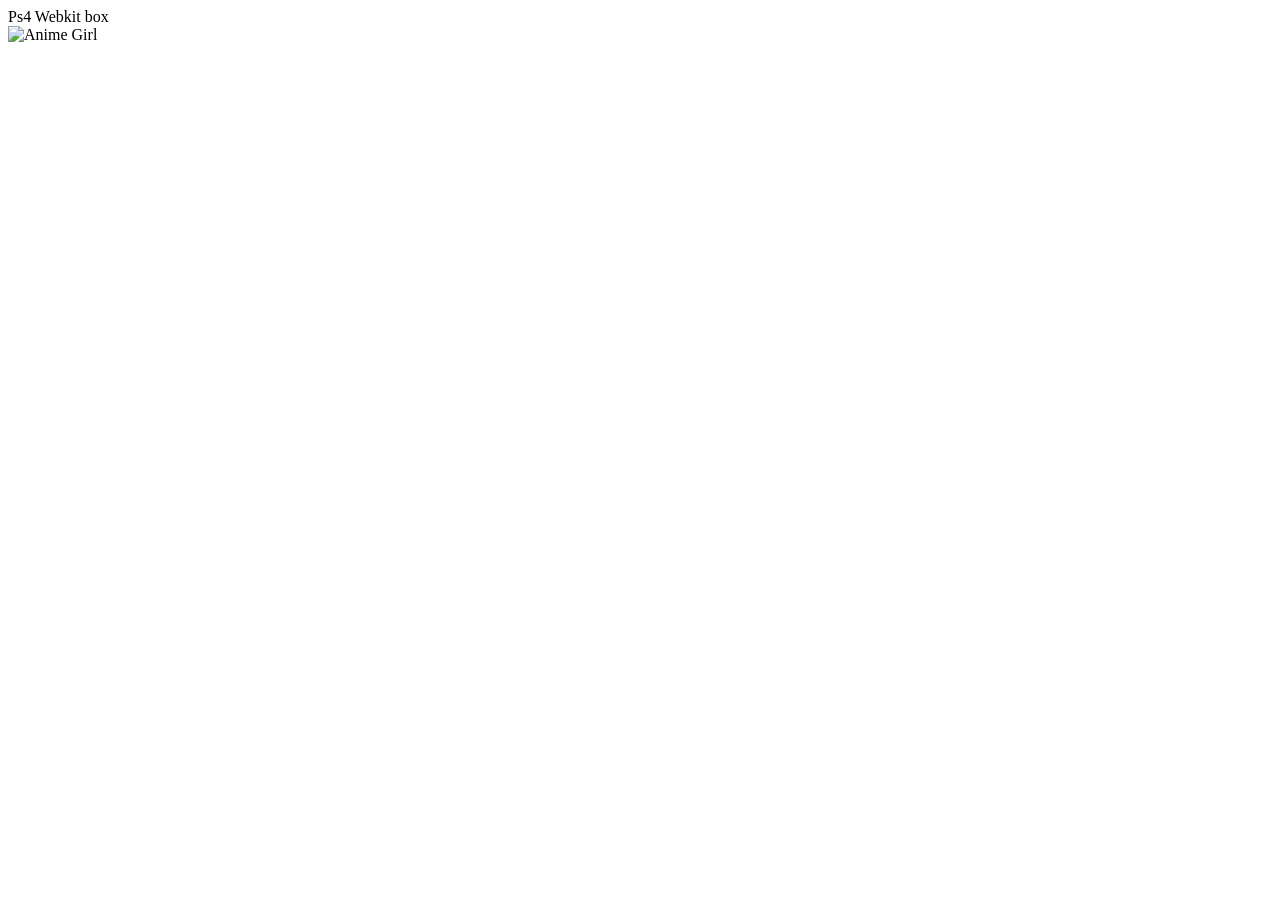
==== index.html @ e22efeeb "Create index.html" ====
<!DOCTYPE html>
<html lang="en">
<head>
    <meta charset="UTF-8">
    <meta name="viewport" content="width=device-width, initial-scale=1.0">
    <title>PS4 Webkit Simple Site</title>
    <link rel="stylesheet" href="css/main.css">
</head>
<body>
    <div class="container">
        <div class="top-box">Ps4 Webkit box</div>
        <div class="content">
            <div class="image-section">
                <img src="img/anime%20girl.png" alt="Anime Girl">
            </div>
            <div class="buttons-section">
                <div id="button-container"></div>
            </div>
        </div>
    </div>
    <script src="js/script.js"></script>
</body>
</html>
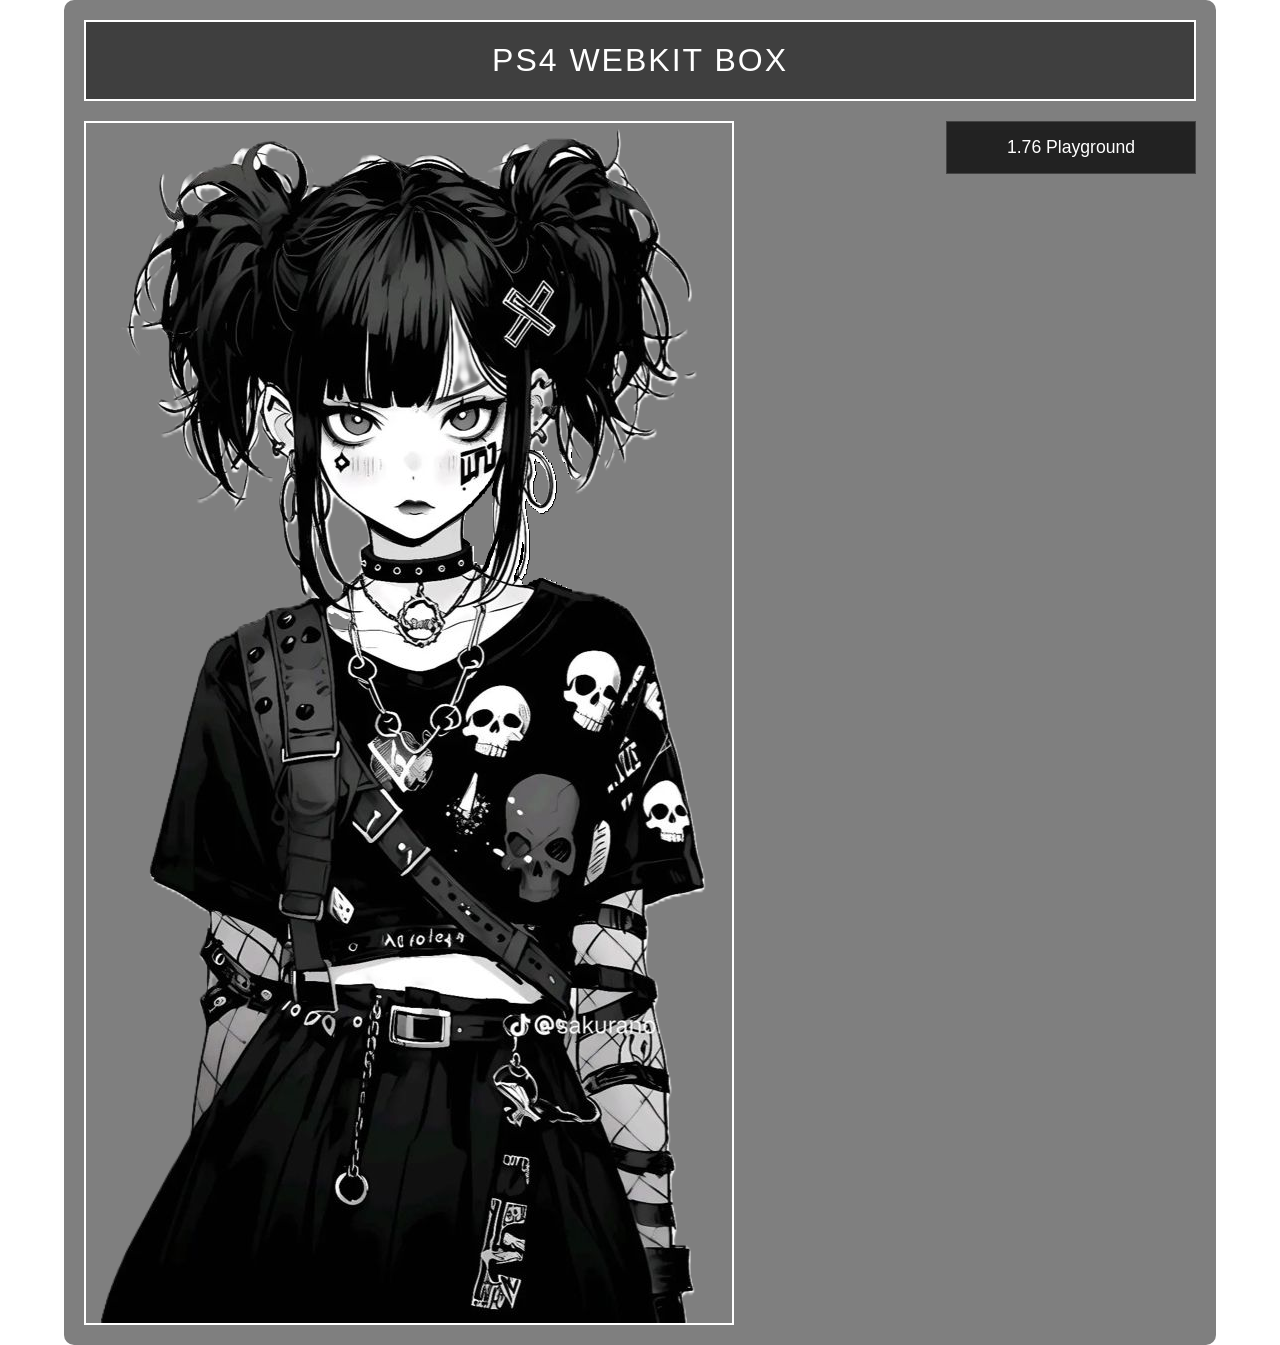
==== commit ecc78869: "Update index.html" ====
--- a/index.html
+++ b/index.html
@@ -11,7 +11,7 @@
         <div class="top-box">Ps4 Webkit box</div>
         <div class="content">
             <div class="image-section">
-                <img src="img/anime%20girl.png" alt="Anime Girl">
+                <img src="img/goth-girl.png" alt="Goth Girl Image">
             </div>
             <div class="buttons-section">
                 <div id="button-container"></div>
--- a/css/main.css
+++ b/css/main.css
@@ -0,0 +1,89 @@
+/* css/main.css */
+* {
+    margin: 0;
+    padding: 0;
+    box-sizing: border-box;
+}
+
+body {
+    background-image: url('../Bg%20image.png'); /* image in root folder */
+    background-size: cover;
+    background-position: center;
+    background-repeat: no-repeat;
+    background-attachment: fixed;
+    font-family: Arial, sans-serif;
+    color: white;
+    min-height: 100vh;
+    display: flex;
+    justify-content: center;
+    align-items: center;
+}
+
+.container {
+    width: 90%;
+    max-width: 1200px;
+    margin: 0 auto;
+    padding: 20px;
+    background-color: rgba(0, 0, 0, 0.5); /* semi-transparent for readability */
+    border-radius: 10px; /* slight rounding for the container, buttons remain rectangular */
+}
+
+.top-box {
+    border: 2px solid white;
+    padding: 20px;
+    text-align: center;
+    font-size: 2rem;
+    margin-bottom: 20px;
+    background-color: rgba(0, 0, 0, 0.5);
+    text-transform: uppercase;
+    letter-spacing: 2px;
+}
+
+.content {
+    display: flex;
+    gap: 20px;
+}
+
+.image-section {
+    flex: 1;
+}
+
+.image-section img {
+    max-width: 100%;
+    height: auto;
+    border: 2px solid white;
+    display: block;
+}
+
+.buttons-section {
+    width: 250px;
+    flex-shrink: 0;
+}
+
+#button-container {
+    display: flex;
+    flex-direction: column;
+    gap: 10px;
+}
+
+.ps4-button {
+    display: block;
+    width: 100%;
+    padding: 15px 10px;
+    background-color: #222; /* dark grey close to black */
+    color: white;
+    text-decoration: none;
+    text-align: center;
+    font-size: 1.1rem;
+    border: 1px solid #444;
+    cursor: pointer;
+    border-radius: 0; /* ensures rectangular shape */
+}
+
+.ps4-button:hover {
+    background-color: #333; /* subtle change on hover, no animation */
+}
+
+.ps4-button:focus {
+    outline: none;
+}
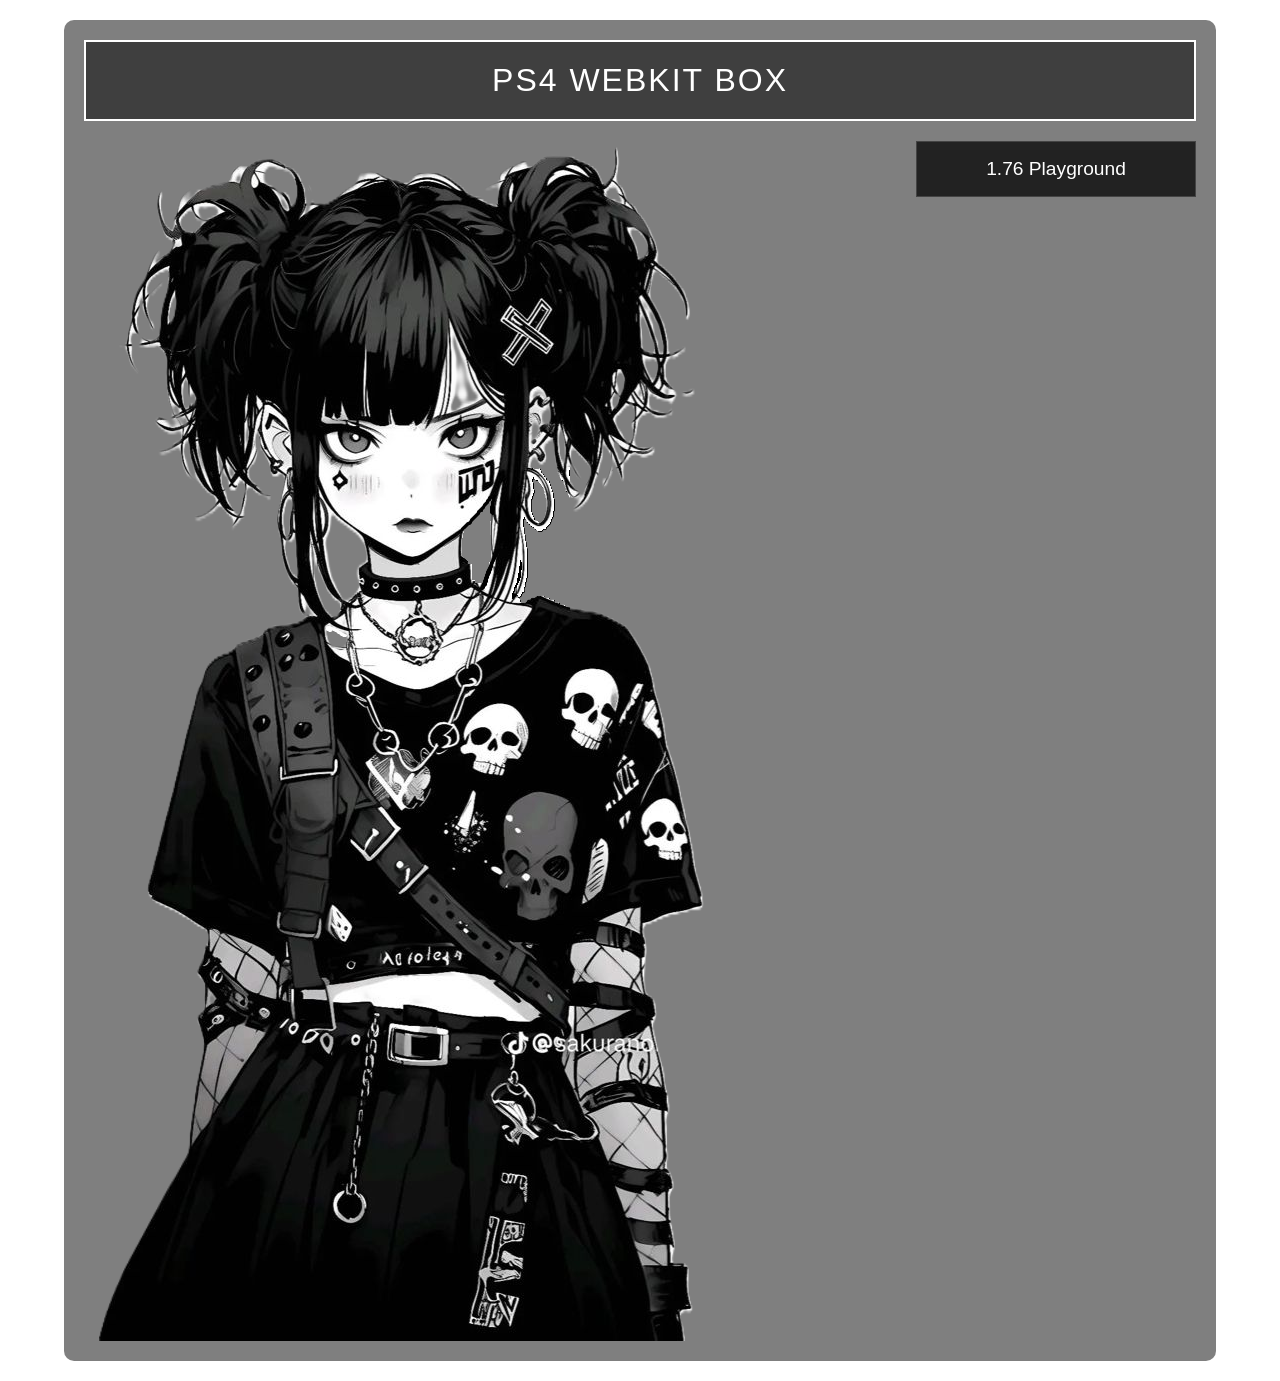
==== commit e26cb164: "Update index.html" ====
--- a/index.html
+++ b/index.html
@@ -3,21 +3,129 @@
 <head>
     <meta charset="UTF-8">
     <meta name="viewport" content="width=device-width, initial-scale=1.0">
-    <title>PS4 Webkit Simple Site</title>
-    <link rel="stylesheet" href="css/main.css">
+    <title>PS4 Webkit • Menu</title>
+    <style>
+        * {
+            margin: 0;
+            padding: 0;
+            box-sizing: border-box;
+        }
+
+        body {
+            background-image: url('bg-img.png'); /* image in root folder */
+            background-size: cover;
+            background-position: center;
+            background-repeat: no-repeat;
+            background-attachment: fixed;
+            font-family: Arial, sans-serif;
+            color: white;
+            min-height: 100vh;
+            display: flex;
+            justify-content: center;
+            align-items: flex-start; /* content starts at top, allows scrolling if needed */
+        }
+
+        .container {
+            width: 90%;
+            max-width: 1200px;
+            margin: 20px auto;
+            padding: 20px;
+            background-color: rgba(0, 0, 0, 0.5); /* semi-transparent overlay for readability */
+            border-radius: 10px; /* slight rounding for the container, buttons stay rectangular */
+        }
+
+        .top-box {
+            border: 2px solid white;
+            padding: 20px;
+            text-align: center;
+            font-size: 2rem;
+            margin-bottom: 20px;
+            background-color: rgba(0, 0, 0, 0.5);
+            text-transform: uppercase;
+            letter-spacing: 2px;
+        }
+
+        .content {
+            display: flex;
+            gap: 20px;
+            flex-wrap: wrap; /* in case screen is narrow, buttons go below image */
+        }
+
+        .image-section {
+            flex: 1;
+            min-width: 300px; /* ensures image doesn't get too squished */
+        }
+
+        .image-section img {
+            max-width: 100%;
+            height: auto;
+            display: block;
+            /* no border – as requested */
+        }
+
+        .buttons-section {
+            width: 280px;
+            flex-shrink: 0;
+        }
+
+        #button-container {
+            display: flex;
+            flex-direction: column;
+            gap: 12px;
+        }
+
+        .ps4-button {
+            display: block;
+            width: 100%;
+            padding: 16px 12px;
+            background-color: #222; /* dark grey, close to black */
+            color: white;
+            text-decoration: none;
+            text-align: center;
+            font-size: 1.2rem;
+            border: 1px solid #444;
+            cursor: pointer;
+            border-radius: 0; /* rectangular */
+            transition: none; /* no animations */
+        }
+
+        .ps4-button:hover {
+            background-color: #333; /* very subtle change, no animation */
+        }
+
+        .ps4-button:focus {
+            outline: none;
+        }
+    </style>
 </head>
 <body>
     <div class="container">
         <div class="top-box">Ps4 Webkit box</div>
         <div class="content">
             <div class="image-section">
-                <img src="img/goth-girl.png" alt="Goth Girl Image">
+                <img src="img/goth-girl.png" alt="Goth girl">
             </div>
             <div class="buttons-section">
                 <div id="button-container"></div>
             </div>
         </div>
     </div>
-    <script src="js/script.js"></script>
+
+    <script>
+        // Add or remove items
+        const buttonsData = [
+            { label: "1.76 Playground", url: "scripts/1.76-playground/index.html" }
+        ];
+
+        // Render all buttons
+        const container = document.getElementById('button-container');
+        buttonsData.forEach(button => {
+            const link = document.createElement('a');
+            link.href = button.url;
+            link.className = 'ps4-button';
+            link.textContent = button.label;
+            container.appendChild(link);
+        });
+    </script>
 </body>
 </html>
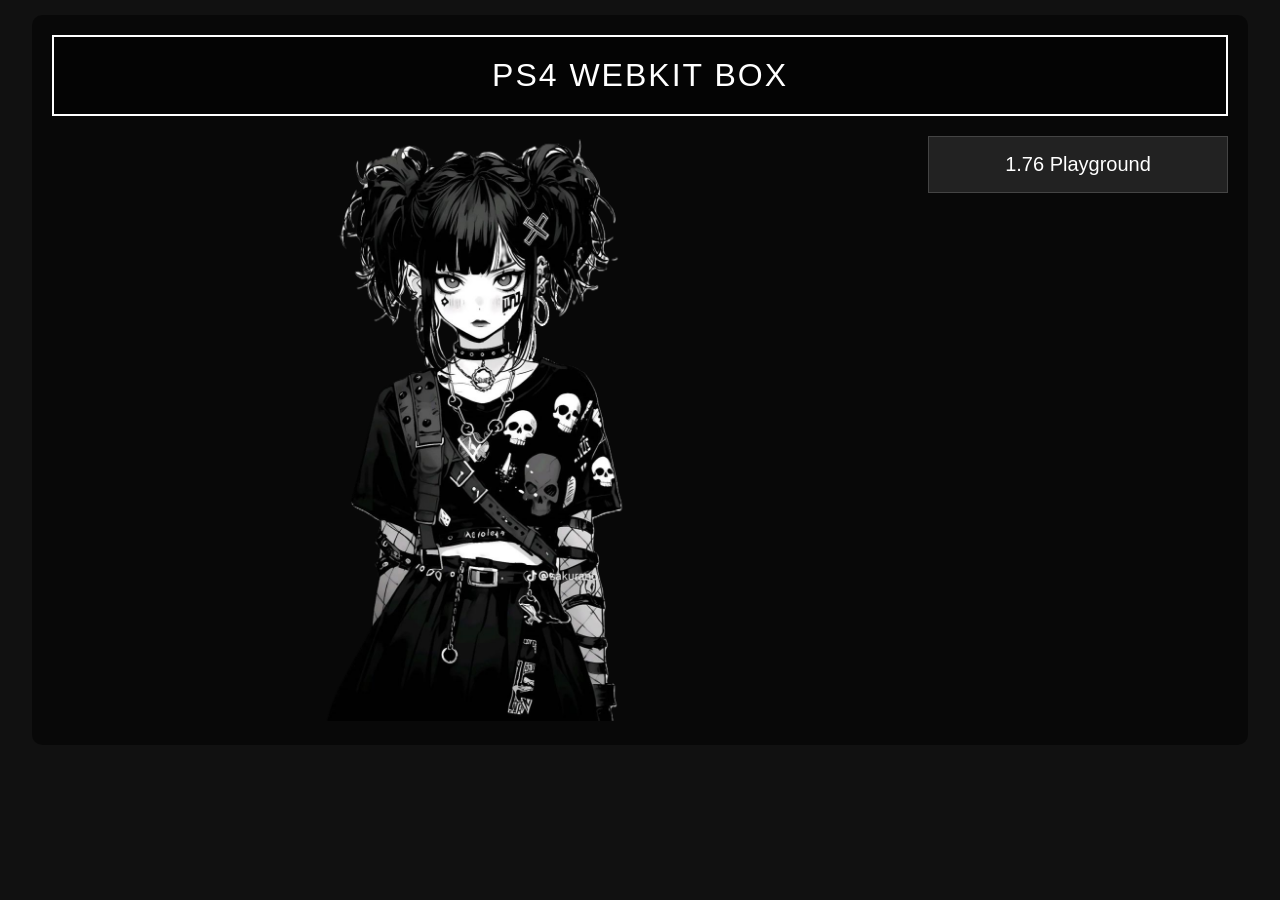
==== commit e0458789: "Update index.html" ====
--- a/index.html
+++ b/index.html
@@ -3,35 +3,43 @@
 <head>
     <meta charset="UTF-8">
     <meta name="viewport" content="width=device-width, initial-scale=1.0">
-    <title>PS4 Webkit • Menu</title>
+    <title>PS4 Webkit • Landscape Menu</title>
     <style>
+        /* reset & full-screen base */
         * {
             margin: 0;
             padding: 0;
             box-sizing: border-box;
         }
 
+        html, body {
+            height: 100%;
+            width: 100%;
+        }
+
         body {
-            background-image: url('bg-img.png'); /* image in root folder */
+            background-image: url('bg-img.png');         /* root folder */
             background-size: cover;
             background-position: center;
             background-repeat: no-repeat;
             background-attachment: fixed;
+            background-color: #111;                      /* fallback if image missing */
             font-family: Arial, sans-serif;
             color: white;
-            min-height: 100vh;
             display: flex;
             justify-content: center;
-            align-items: flex-start; /* content starts at top, allows scrolling if needed */
+            align-items: flex-start;                      /* keep content at top */
+            min-height: 100vh;
         }
 
+        /* main panel – semi-transparent so bg shows through */
         .container {
-            width: 90%;
-            max-width: 1200px;
-            margin: 20px auto;
+            width: 95%;
+            max-width: 1300px;
+            margin: 15px auto;
             padding: 20px;
-            background-color: rgba(0, 0, 0, 0.5); /* semi-transparent overlay for readability */
-            border-radius: 10px; /* slight rounding for the container, buttons stay rectangular */
+            background-color: rgba(0, 0, 0, 0.5);
+            border-radius: 10px;
         }
 
         .top-box {
@@ -45,26 +53,33 @@
             letter-spacing: 2px;
         }
 
+        /* two-column landscape layout */
         .content {
             display: flex;
-            gap: 20px;
-            flex-wrap: wrap; /* in case screen is narrow, buttons go below image */
+            gap: 25px;
+            align-items: flex-start;                      /* image stays at top, no stretching */
+            flex-wrap: nowrap;                             /* force side-by-side on landscape */
         }
 
+        /* left side – image */
         .image-section {
-            flex: 1;
-            min-width: 300px; /* ensures image doesn't get too squished */
+            flex: 1 1 auto;
+            min-width: 280px;                              /* keeps image from vanishing */
+            text-align: center;                             /* center if needed */
         }
 
         .image-section img {
             max-width: 100%;
+            max-height: 65vh;                               /* shrink tall image to fit viewport */
+            width: auto;
             height: auto;
-            display: block;
+            display: inline-block;
             /* no border – as requested */
         }
 
+        /* right side – buttons panel */
         .buttons-section {
-            width: 280px;
+            width: 300px;
             flex-shrink: 0;
         }
 
@@ -77,24 +92,34 @@
         .ps4-button {
             display: block;
             width: 100%;
-            padding: 16px 12px;
-            background-color: #222; /* dark grey, close to black */
+            padding: 16px 14px;
+            background-color: #222;                          /* dark grey, nearly black */
             color: white;
             text-decoration: none;
             text-align: center;
-            font-size: 1.2rem;
+            font-size: 1.25rem;
             border: 1px solid #444;
+            border-radius: 0;                                 /* rectangular */
+            transition: none;                                  /* no animations */
             cursor: pointer;
-            border-radius: 0; /* rectangular */
-            transition: none; /* no animations */
         }
 
         .ps4-button:hover {
-            background-color: #333; /* very subtle change, no animation */
+            background-color: #333;                            /* tiny darken, no animation */
         }
 
         .ps4-button:focus {
             outline: none;
+        }
+
+        /* if screen becomes very narrow (portrait), switch to column */
+        @media (max-width: 700px) {
+            .content {
+                flex-wrap: wrap;
+            }
+            .buttons-section {
+                width: 100%;
+            }
         }
     </style>
 </head>
@@ -102,9 +127,12 @@
     <div class="container">
         <div class="top-box">Ps4 Webkit box</div>
         <div class="content">
+            <!-- left: goth girl image (646x1200, now scaled down) -->
             <div class="image-section">
                 <img src="img/goth-girl.png" alt="Goth girl">
             </div>
+
+            <!-- right: dynamic button list -->
             <div class="buttons-section">
                 <div id="button-container"></div>
             </div>
@@ -112,7 +140,6 @@
     </div>
 
     <script>
-        // Add or remove items
         const buttonsData = [
             { label: "1.76 Playground", url: "scripts/1.76-playground/index.html" }
         ];
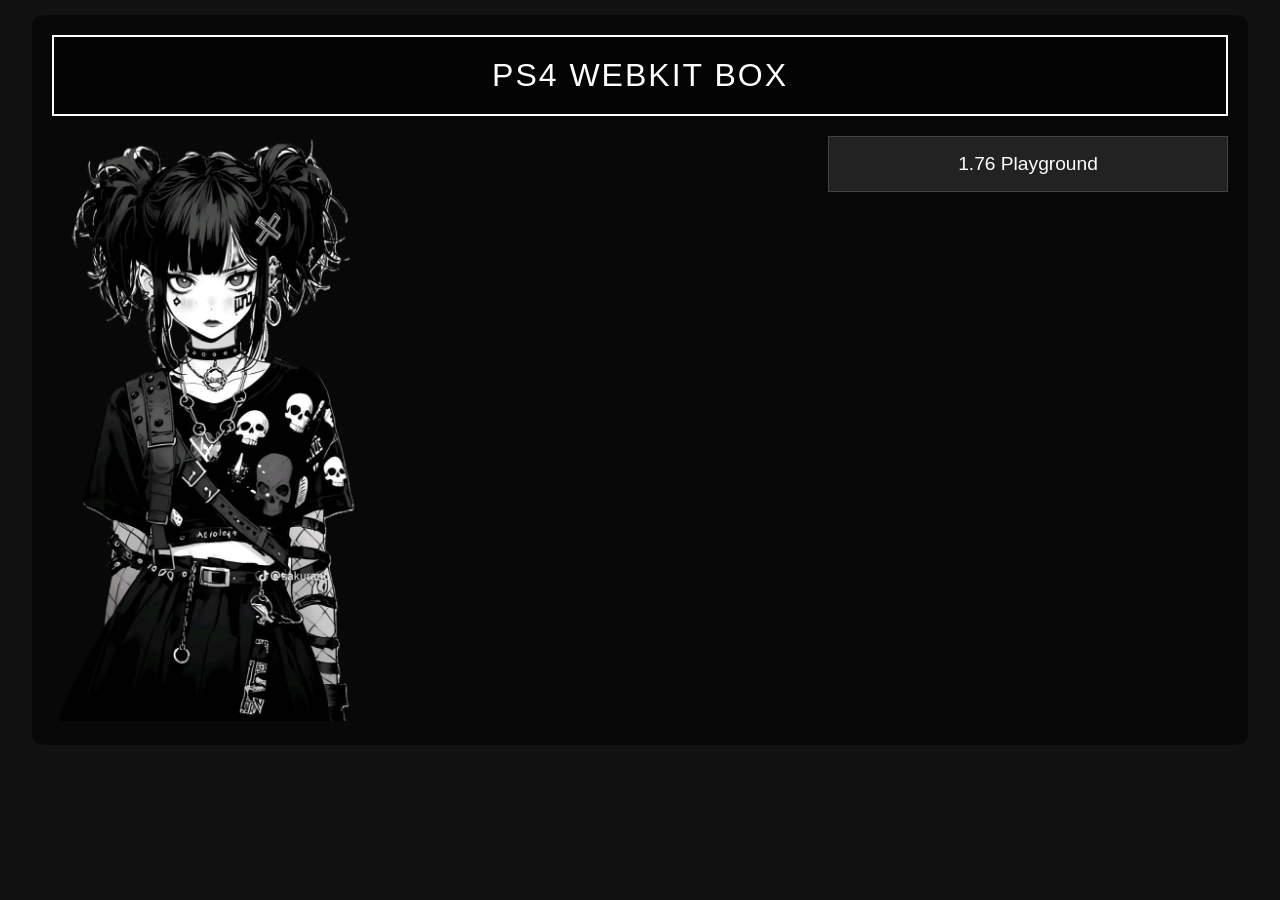
==== commit 5fa6d792: "Update index.html" ====
--- a/index.html
+++ b/index.html
@@ -3,7 +3,7 @@
 <head>
     <meta charset="UTF-8">
     <meta name="viewport" content="width=device-width, initial-scale=1.0">
-    <title>PS4 Webkit • Landscape Menu</title>
+    <title>PS4 Webkit • 2‑Col Buttons</title>
     <style>
         /* reset & full-screen base */
         * {
@@ -28,7 +28,7 @@
             color: white;
             display: flex;
             justify-content: center;
-            align-items: flex-start;                      /* keep content at top */
+            align-items: flex-start;                     /* content stays at top */
             min-height: 100vh;
         }
 
@@ -57,59 +57,65 @@
         .content {
             display: flex;
             gap: 25px;
-            align-items: flex-start;                      /* image stays at top, no stretching */
-            flex-wrap: nowrap;                             /* force side-by-side on landscape */
+            align-items: flex-start;                     /* image stays at top */
+            flex-wrap: nowrap;                            /* force side-by-side on landscape */
         }
 
-        /* left side – image */
+        /* left side – image flush left */
         .image-section {
             flex: 1 1 auto;
-            min-width: 280px;                              /* keeps image from vanishing */
-            text-align: center;                             /* center if needed */
+            min-width: 280px;                             /* keeps image from vanishing */
+            text-align: left;                              /* image aligned to left */
         }
 
         .image-section img {
             max-width: 100%;
-            max-height: 65vh;                               /* shrink tall image to fit viewport */
+            max-height: 65vh;                              /* shrink tall image to fit viewport */
             width: auto;
             height: auto;
             display: inline-block;
             /* no border – as requested */
         }
 
-        /* right side – buttons panel */
+        /* right side – button grid */
         .buttons-section {
-            width: 300px;
+            width: 400px;                                  /* fixed width for two columns */
             flex-shrink: 0;
         }
 
         #button-container {
-            display: flex;
-            flex-direction: column;
+            display: grid;
+            grid-template-columns: 1fr 1fr;
             gap: 12px;
         }
 
         .ps4-button {
             display: block;
-            width: 100%;
-            padding: 16px 14px;
-            background-color: #222;                          /* dark grey, nearly black */
+            width: 100%;                                   /* fill grid cell */
+            padding: 16px 10px;
+            background-color: #222;                         /* dark grey, nearly black */
             color: white;
             text-decoration: none;
             text-align: center;
-            font-size: 1.25rem;
+            font-size: 1.2rem;
             border: 1px solid #444;
-            border-radius: 0;                                 /* rectangular */
-            transition: none;                                  /* no animations */
+            border-radius: 0;                               /* rectangular */
+            transition: none;                                /* no animations */
             cursor: pointer;
+            box-sizing: border-box;
         }
 
         .ps4-button:hover {
-            background-color: #333;                            /* tiny darken, no animation */
+            background-color: #333;                          /* tiny darken, no animation */
         }
 
         .ps4-button:focus {
             outline: none;
+        }
+
+        /* class for a button that spans both columns (used for odd last button) */
+        .full-width {
+            grid-column: span 2;
         }
 
         /* if screen becomes very narrow (portrait), switch to column */
@@ -127,12 +133,12 @@
     <div class="container">
         <div class="top-box">Ps4 Webkit box</div>
         <div class="content">
-            <!-- left: goth girl image (646x1200, now scaled down) -->
+            <!-- left: goth girl image (flush left) -->
             <div class="image-section">
                 <img src="img/goth-girl.png" alt="Goth girl">
             </div>
 
-            <!-- right: dynamic button list -->
+            <!-- right: dynamic 2‑column button grid -->
             <div class="buttons-section">
                 <div id="button-container"></div>
             </div>
@@ -140,12 +146,20 @@
     </div>
 
     <script>
+        // ---------- EASY BUTTON MANAGEMENT ----------
+        // Edit this array to add/remove buttons – no CSS changes needed.
         const buttonsData = [
             { label: "1.76 Playground", url: "scripts/1.76-playground/index.html" }
+            // To add more buttons, just add objects below, e.g.:
+            // { label: "Second Button", url: "scripts/two/index.html" },
+            // { label: "Third Button", url: "scripts/three/index.html" }
         ];
 
-        // Render all buttons
+        // Container for buttons
         const container = document.getElementById('button-container');
+        container.innerHTML = ''; // clear any previous content (if script re-runs)
+
+        // Create all buttons
         buttonsData.forEach(button => {
             const link = document.createElement('a');
             link.href = button.url;
@@ -153,6 +167,12 @@
             link.textContent = button.label;
             container.appendChild(link);
         });
+
+        // If odd number of buttons, make the last one span both columns (centered)
+        if (buttonsData.length % 2 !== 0 && buttonsData.length > 0) {
+            const lastButton = container.lastChild;
+            lastButton.classList.add('full-width');
+        }
     </script>
 </body>
 </html>
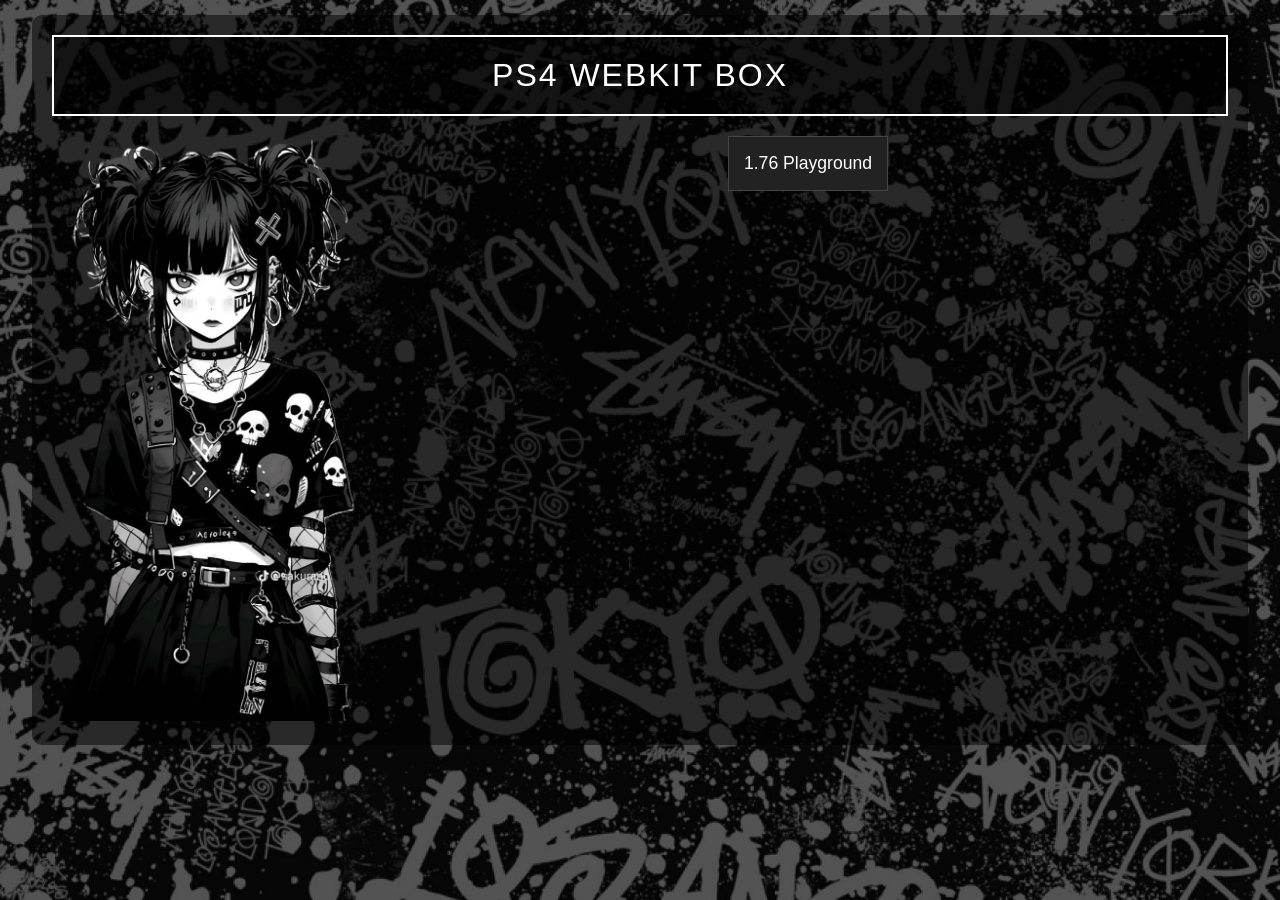
==== commit d54acc47: "Update index.html" ====
--- a/index.html
+++ b/index.html
@@ -3,7 +3,7 @@
 <head>
     <meta charset="UTF-8">
     <meta name="viewport" content="width=device-width, initial-scale=1.0">
-    <title>PS4 Webkit • 2‑Col Buttons</title>
+    <title>PS4 Webkit • 3‑Col Buttons</title>
     <style>
         /* reset & full-screen base */
         * {
@@ -18,17 +18,17 @@
         }
 
         body {
-            background-image: url('bg-img.png');         /* root folder */
+            background-image: url('img/bg-img.png');      /* now inside img/ folder */
             background-size: cover;
             background-position: center;
             background-repeat: no-repeat;
             background-attachment: fixed;
-            background-color: #111;                      /* fallback if image missing */
+            background-color: #111;                       /* fallback if image missing */
             font-family: Arial, sans-serif;
             color: white;
             display: flex;
             justify-content: center;
-            align-items: flex-start;                     /* content stays at top */
+            align-items: flex-start;                      /* content stays at top */
             min-height: 100vh;
         }
 
@@ -56,9 +56,9 @@
         /* two-column landscape layout */
         .content {
             display: flex;
-            gap: 25px;
-            align-items: flex-start;                     /* image stays at top */
-            flex-wrap: nowrap;                            /* force side-by-side on landscape */
+            gap: 10px;                                    /* reduced gap – buttons sit closer to image */
+            align-items: flex-start;                      /* image stays at top */
+            flex-wrap: nowrap;                             /* force side-by-side on landscape */
         }
 
         /* left side – image flush left */
@@ -77,32 +77,33 @@
             /* no border – as requested */
         }
 
-        /* right side – button grid */
+        /* right side – 3‑column button grid */
         .buttons-section {
-            width: 400px;                                  /* fixed width for two columns */
+            width: 500px;                                  /* fixed width for three columns */
             flex-shrink: 0;
         }
 
         #button-container {
             display: grid;
-            grid-template-columns: 1fr 1fr;
-            gap: 12px;
+            grid-template-columns: repeat(3, 1fr);
+            gap: 10px;
         }
 
         .ps4-button {
             display: block;
             width: 100%;                                   /* fill grid cell */
-            padding: 16px 10px;
+            padding: 16px 8px;
             background-color: #222;                         /* dark grey, nearly black */
             color: white;
             text-decoration: none;
             text-align: center;
-            font-size: 1.2rem;
+            font-size: 1.1rem;
             border: 1px solid #444;
             border-radius: 0;                               /* rectangular */
             transition: none;                                /* no animations */
             cursor: pointer;
             box-sizing: border-box;
+            word-break: break-word;                         /* prevent overflow if text long */
         }
 
         .ps4-button:hover {
@@ -113,13 +114,8 @@
             outline: none;
         }
 
-        /* class for a button that spans both columns (used for odd last button) */
-        .full-width {
-            grid-column: span 2;
-        }
-
         /* if screen becomes very narrow (portrait), switch to column */
-        @media (max-width: 700px) {
+        @media (max-width: 800px) {
             .content {
                 flex-wrap: wrap;
             }
@@ -138,7 +134,7 @@
                 <img src="img/goth-girl.png" alt="Goth girl">
             </div>
 
-            <!-- right: dynamic 2‑column button grid -->
+            <!-- right: dynamic 3‑column button grid -->
             <div class="buttons-section">
                 <div id="button-container"></div>
             </div>
@@ -151,8 +147,9 @@
         const buttonsData = [
             { label: "1.76 Playground", url: "scripts/1.76-playground/index.html" }
             // To add more buttons, just add objects below, e.g.:
-            // { label: "Second Button", url: "scripts/two/index.html" },
-            // { label: "Third Button", url: "scripts/three/index.html" }
+            // { label: "Button 2", url: "scripts/two/index.html" },
+            // { label: "Button 3", url: "scripts/three/index.html" },
+            // { label: "Button 4", url: "scripts/four/index.html" }
         ];
 
         // Container for buttons
@@ -168,11 +165,8 @@
             container.appendChild(link);
         });
 
-        // If odd number of buttons, make the last one span both columns (centered)
-        if (buttonsData.length % 2 !== 0 && buttonsData.length > 0) {
-            const lastButton = container.lastChild;
-            lastButton.classList.add('full-width');
-        }
+        // No special centering needed – grid auto-places items left-to-right, top-to-bottom.
+        // For a clean 3‑column layout, this is perfect.
     </script>
 </body>
 </html>
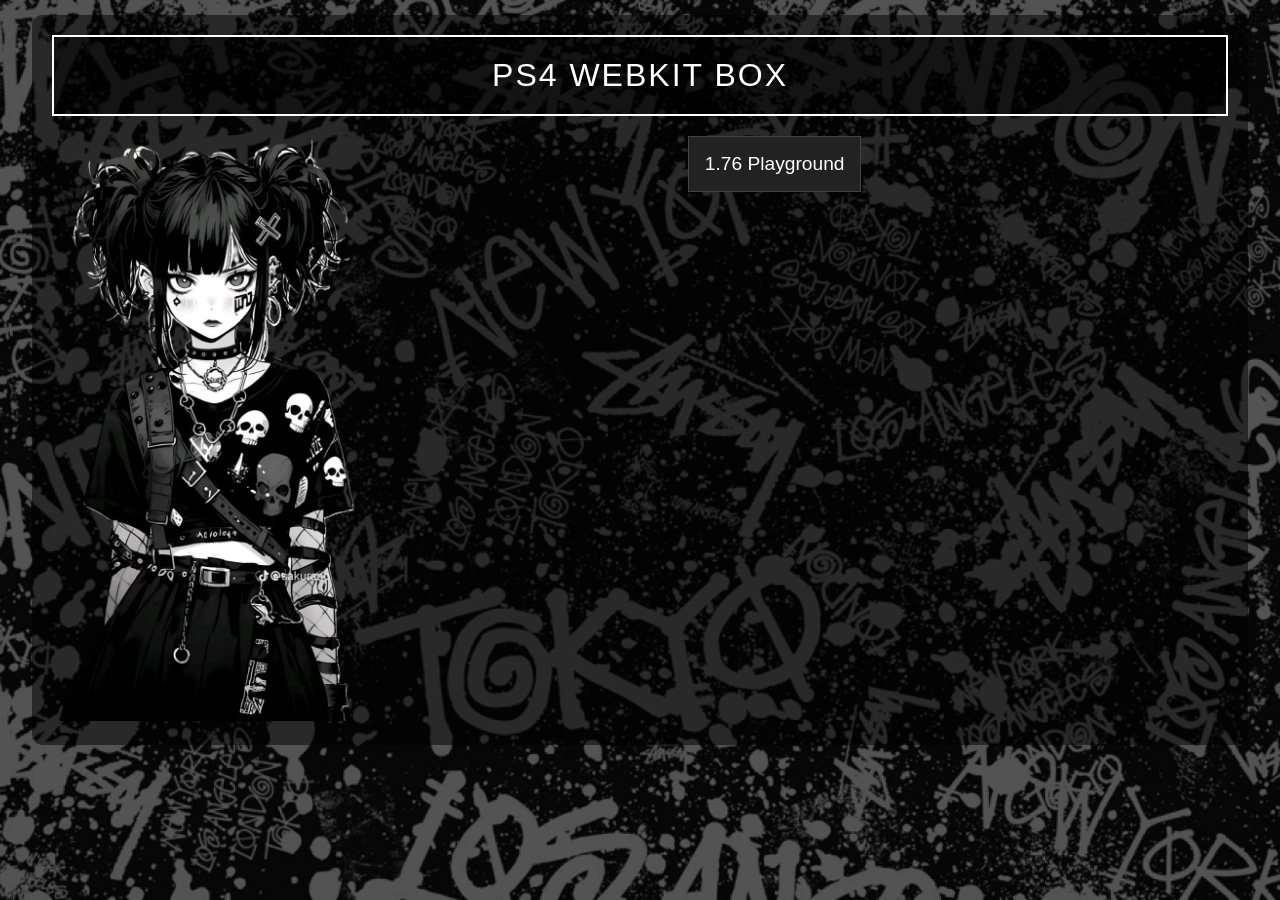
==== commit b69bd949: "Update index.html" ====
--- a/index.html
+++ b/index.html
@@ -18,7 +18,7 @@
         }
 
         body {
-            background-image: url('img/bg-img.png');      /* now inside img/ folder */
+            background-image: url('img/bg-img.png');      /* inside img/ folder */
             background-size: cover;
             background-position: center;
             background-repeat: no-repeat;
@@ -56,7 +56,7 @@
         /* two-column landscape layout */
         .content {
             display: flex;
-            gap: 10px;                                    /* reduced gap – buttons sit closer to image */
+            gap: 5px;                                    /* minimal gap – buttons almost touch image */
             align-items: flex-start;                      /* image stays at top */
             flex-wrap: nowrap;                             /* force side-by-side on landscape */
         }
@@ -79,7 +79,7 @@
 
         /* right side – 3‑column button grid */
         .buttons-section {
-            width: 500px;                                  /* fixed width for three columns */
+            width: 540px;                                  /* adjusted for original button size */
             flex-shrink: 0;
         }
 
@@ -92,12 +92,12 @@
         .ps4-button {
             display: block;
             width: 100%;                                   /* fill grid cell */
-            padding: 16px 8px;
+            padding: 16px 12px;                            /* original button size */
             background-color: #222;                         /* dark grey, nearly black */
             color: white;
             text-decoration: none;
             text-align: center;
-            font-size: 1.1rem;
+            font-size: 1.2rem;                             /* original font size */
             border: 1px solid #444;
             border-radius: 0;                               /* rectangular */
             transition: none;                                /* no animations */
@@ -142,14 +142,9 @@
     </div>
 
     <script>
-        // ---------- EASY BUTTON MANAGEMENT ----------
-        // Edit this array to add/remove buttons – no CSS changes needed.
+        // add buttons here lol
         const buttonsData = [
             { label: "1.76 Playground", url: "scripts/1.76-playground/index.html" }
-            // To add more buttons, just add objects below, e.g.:
-            // { label: "Button 2", url: "scripts/two/index.html" },
-            // { label: "Button 3", url: "scripts/three/index.html" },
-            // { label: "Button 4", url: "scripts/four/index.html" }
         ];
 
         // Container for buttons
@@ -164,9 +159,6 @@
             link.textContent = button.label;
             container.appendChild(link);
         });
-
-        // No special centering needed – grid auto-places items left-to-right, top-to-bottom.
-        // For a clean 3‑column layout, this is perfect.
     </script>
 </body>
 </html>
